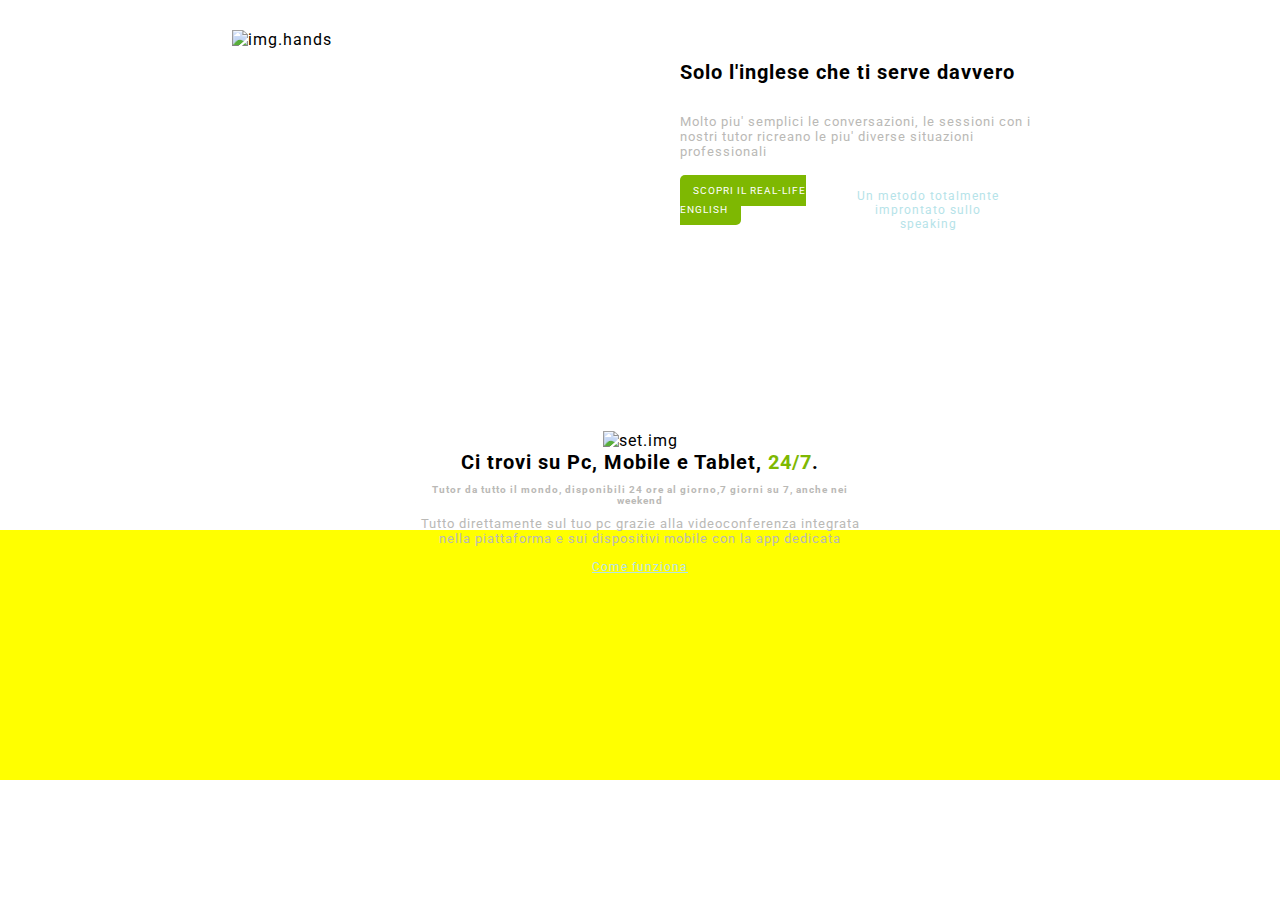
==== bonus/index.html @ 89aab3e5 "creazione prima parte main del bonus" ====
<!DOCTYPE html>
<html lang="en">
    <head>
        <meta charset="UTF-8">
        <meta http-equiv="X-UA-Compatible" content="IE=edge">
        <meta name="viewport" content="width=device-width, initial-scale=1.0">
        <link rel="preconnect" href="https://fonts.gstatic.com">
        <link href="https://fonts.googleapis.com/css2?family=Roboto:wght@400;700&display=swap" rel="stylesheet">
        <link rel="stylesheet" href="css/style.css">
        <title>Fluentify Bonus</title>
    </head>
    <body>
        <!-- main -->
        <main>
            <div class="container">
                <!-- top del main -->
                    <section id="first-section">
                        <div id="fs-top" class="clearfix">
                            <div class="float-left ">
                                <img src="img/shakehands.svg" alt="img.hands">
                            </div>
                            <div class="float-left ">
                                <h2 id="fs-title">Solo l'inglese che ti serve davvero</h2>
                                <p>Molto piu' semplici le conversazioni, le sessioni con i nostri tutor ricreano le piu' diverse situazioni professionali</p>
                                <div class="clearfix">
                                    <div class="float-left w45 ">
                                        <a class="btn" href="#">Scopri il real-life english</a>
                                    </div>
                                    <div class="float-left w45 ">
                                        <p class="blu-link" >Un metodo totalmente improntato sullo speaking</p>
                                    </div>
                                </div>
                            
                                
                            </div>
                        </div>
                        <div id="fs-bottom">
                            <div >
                                <img src="img/set.svg" alt="set.img">
                                <h2>Ci trovi su Pc, Mobile e Tablet, <span >24/7</span>.</h2>
                                <p id="subtitle">Tutor da tutto il mondo, disponibili 24 ore al giorno,7 giorni su 7, anche nei weekend</p>
                                <p>Tutto direttamente sul tuo pc grazie alla videoconferenza integrata nella piattaforma e sui dispositivi mobile con la app dedicata</p>
                                <a class="blu-link" href="#">Come funziona</a>
                            </div>
                        </div>
                    </section>
                <!--/ top del main -->

                <!-- centro del main -->
                <section></section>
                <!-- /centro del main -->

                <!-- bottom del main -->
                <section></section>
                <!--/ bottom del main -->
            </div>
        </main>
        <!-- /main -->

        <!-- footer -->
        <footer>
            <div class="container"></div>
        </footer>
        <!-- /footer -->
        
    </body>
</html>
---- bonus/css/style.css ----
/* common */

* {
    box-sizing: border-box;
    margin: 0;
    padding: 0;
}

body {
    font-family: 'Roboto', sans-serif;
    letter-spacing: 1px;
}

.container {
    width: 70%;
    margin: 0 auto;
}

.clearfix::after {
    content: "";
    display: table;
    clear: both;
}

.float-left{
    float: left;
}

.w45 {
    width: 45%;
}

p {
    margin: 10px 0;
    color: #BAB9B6;
    font-size: 13px;
}

.btn {
    padding: 10px 13px;
    border-radius: 5px;
    background-color: #7EB802;
    color: white;
    text-transform: uppercase;
    font-size: 10px;
    text-decoration: none;
}

#fs-top,
#fs-title {
    margin: 30px 0;
}

h2 {
    font-size: 20px;
}

.blu-link{
    font-size: 12px;
    text-align: center;
    color: #B6E3E9;
}


/* main */

#first-section {
    height: 500px;
}

#fs-top > div {
    width: 50%;
    padding: 0 40px;
}

#fs-top img {
    width: 100%;
}

#fs-top p {
    margin-bottom: 20px;
}

#fs-bottom {
    text-align: center;
    margin-top: 180px;
}

#fs-bottom > div {
    width: 50%;
    margin: 0 auto;
} 

#fs-bottom span {
    color:#7EB802 ;
}

#subtitle {
    margin: 10px 0;
    font-size: 10px;
    font-weight: 700;
}








/* footer */

footer {
    background-color: yellow;
    height: 250px;
}
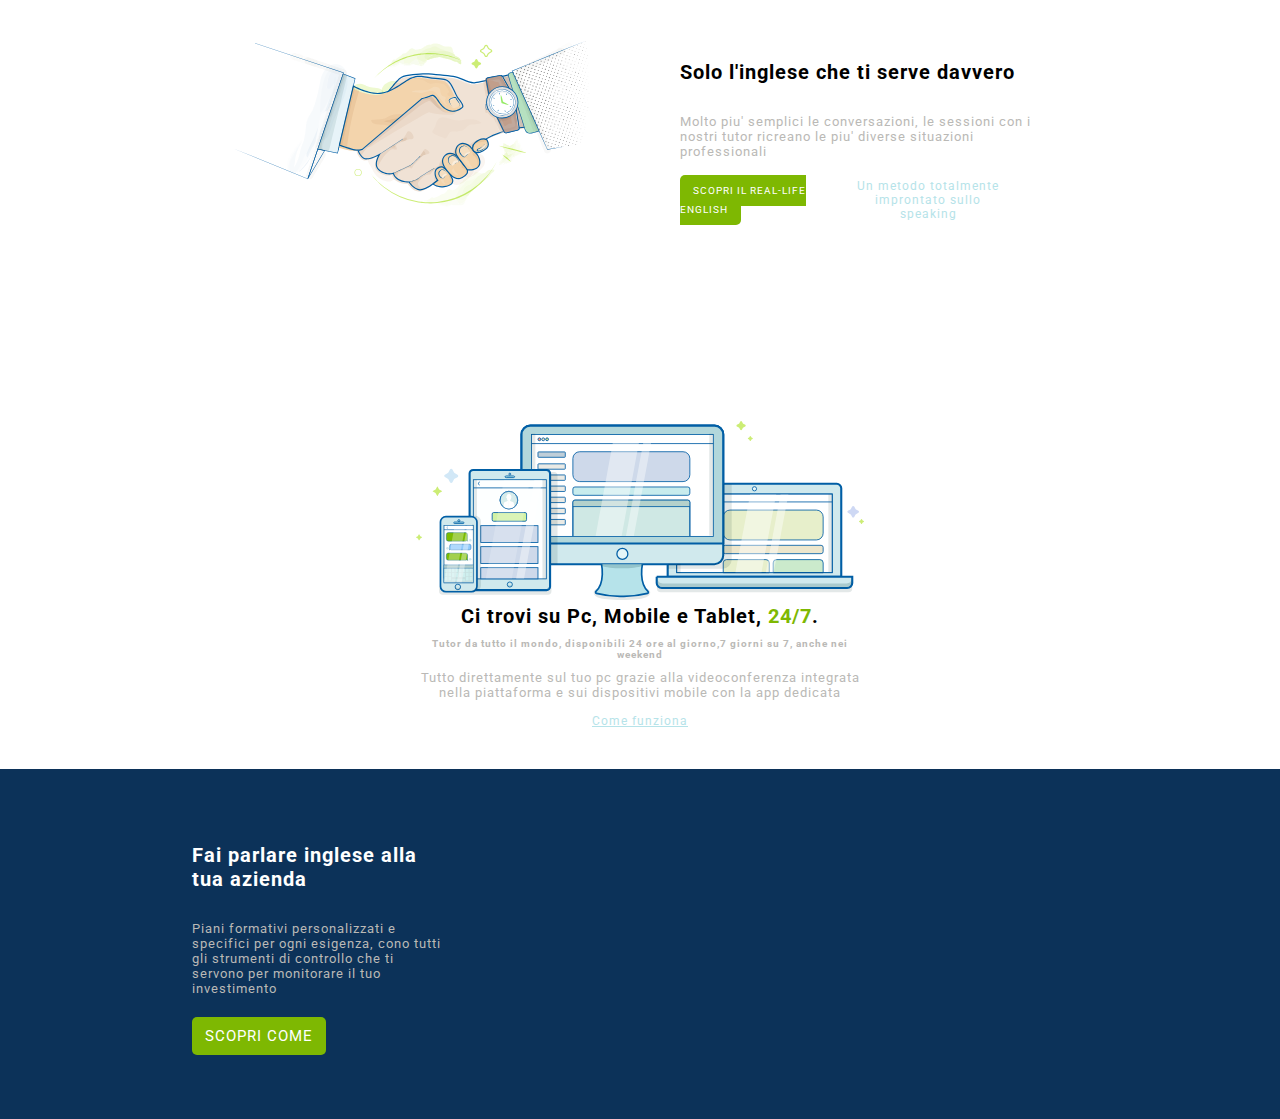
==== commit a20350c8: "completata parte blu del main" ====
--- a/bonus/index.html
+++ b/bonus/index.html
@@ -45,15 +45,26 @@
                         </div>
                     </section>
                 <!--/ top del main -->
+            </div>
 
                 <!-- centro del main -->
-                <section></section>
+                <section id="blu-section">
+                    <div class="container">
+                        <div id="blu-container">
+                            <h2 id="blu_box-title">Fai parlare inglese alla tua azienda</h2>
+                            <p id="blu_box-text">Piani formativi personalizzati e specifici per ogni esigenza, cono tutti gli strumenti di controllo che ti servono per monitorare il tuo investimento</p>
+                            <a class="btn" id="blu-section-btn" href="#">Scopri come</a>
+                        </div>
+                        
+                    </div>
+
+                </section>
                 <!-- /centro del main -->
 
                 <!-- bottom del main -->
                 <section></section>
                 <!--/ bottom del main -->
-            </div>
+            
         </main>
         <!-- /main -->
 
--- a/bonus/css/style.css
+++ b/bonus/css/style.css
@@ -30,7 +30,7 @@
     width: 45%;
 }
 
-p {
+p:not(.blu-link) {
     margin: 10px 0;
     color: #BAB9B6;
     font-size: 13px;
@@ -61,12 +61,7 @@
     color: #B6E3E9;
 }
 
-
 /* main */
-
-#first-section {
-    height: 500px;
-}
 
 #fs-top > div {
     width: 50%;
@@ -101,6 +96,33 @@
     font-weight: 700;
 }
 
+#blu-section {
+    height: 350px;
+    margin-top: 40px;
+    padding: 30px 0;
+    position: relative;
+    background-color: #0C3259;
+   
+}
+
+#blu-container {
+    width: 20%;
+    position: absolute;
+    top: 50%;
+    transform: translateY(-50%); 
+}
+
+#blu-section-btn {
+    font-size: 15px;
+}
+
+#blu_box-title {
+    color: white;
+}
+
+#blu_box-text {
+    margin: 30px 0;
+}
 
 
 
@@ -110,7 +132,3 @@
 
 /* footer */
 
-footer {
-    background-color: yellow;
-    height: 250px;
-}
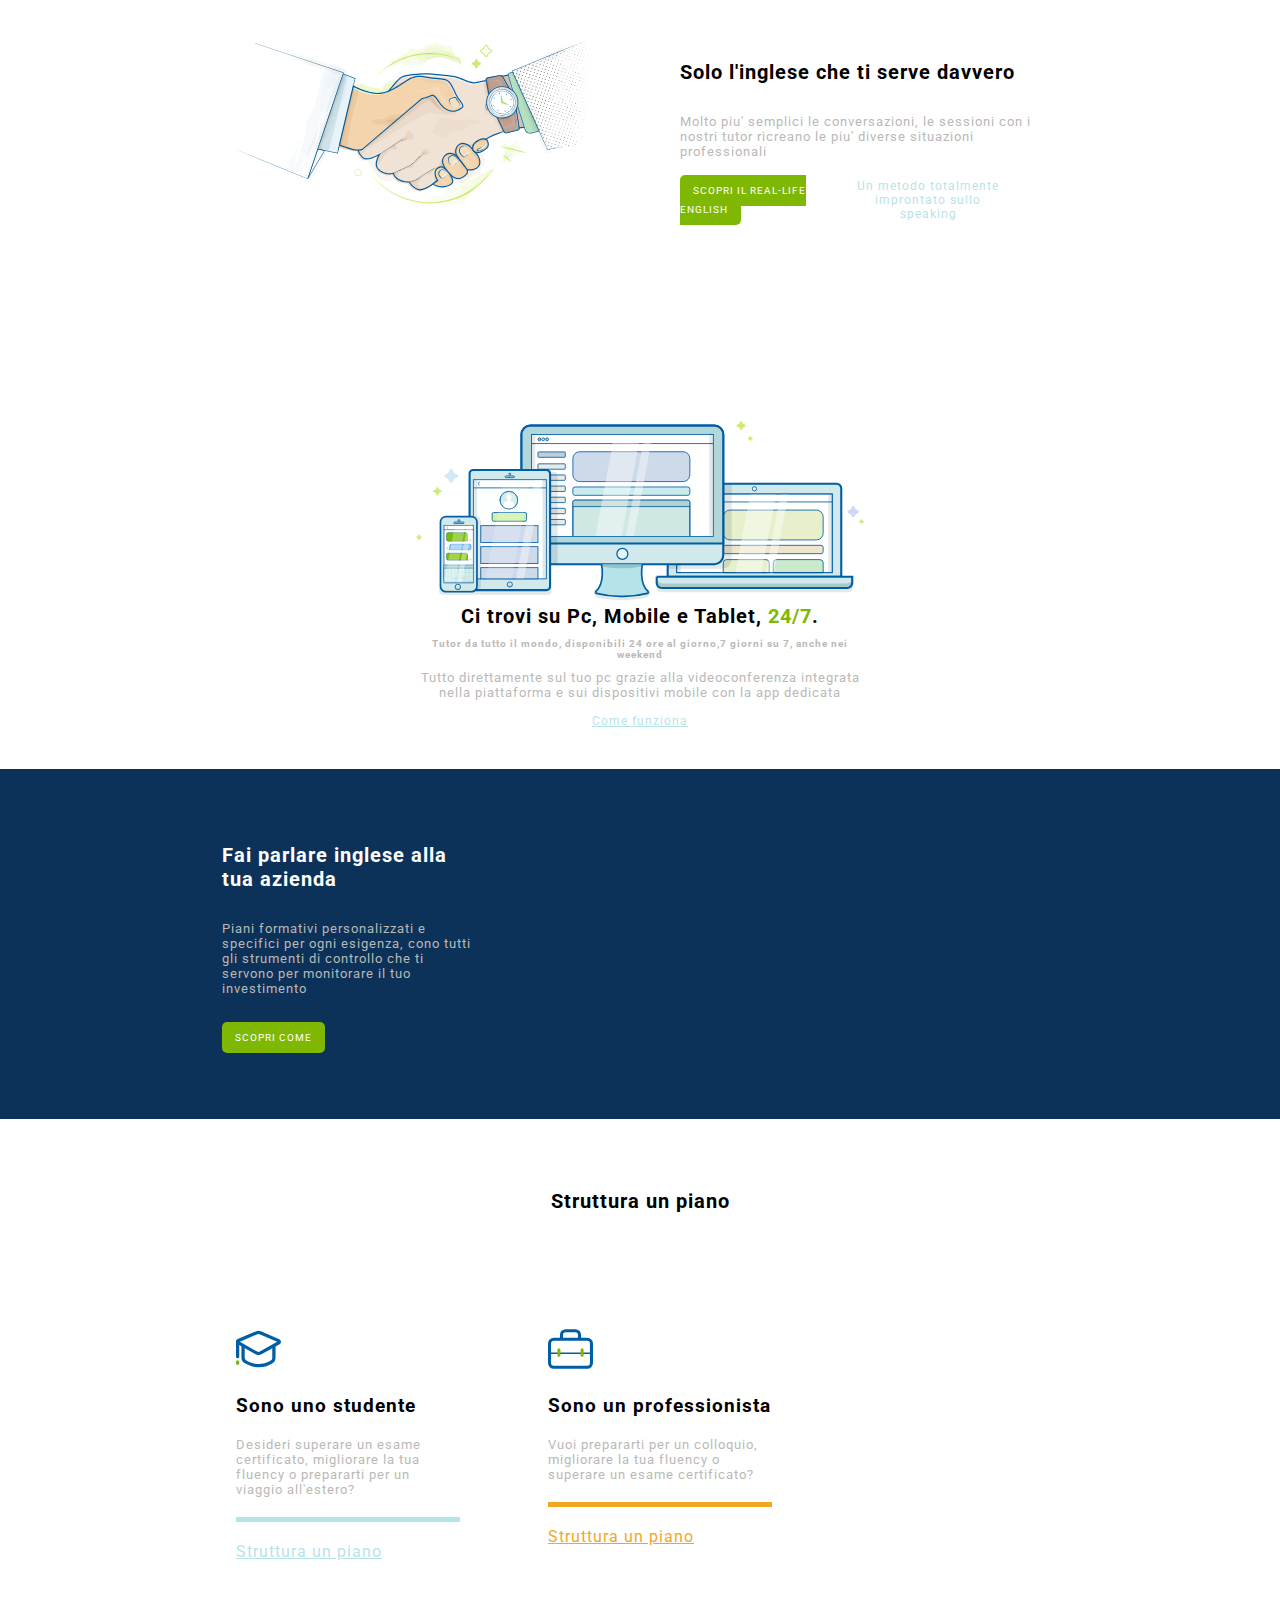
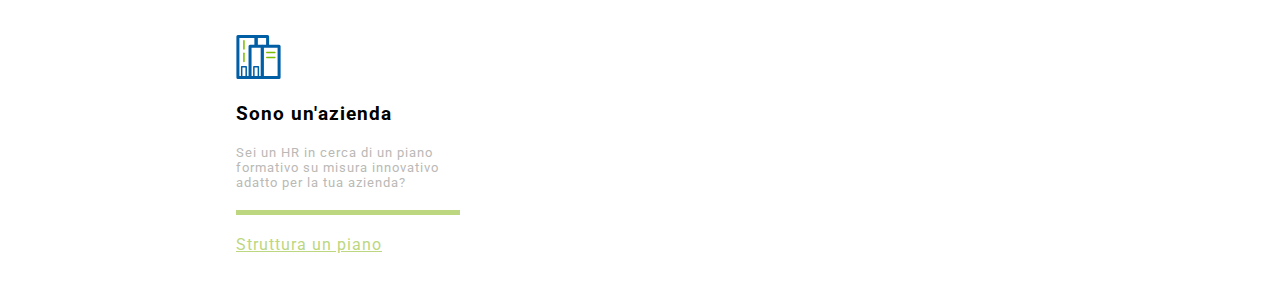
==== commit 757c38f0: "completato main" ====
--- a/bonus/index.html
+++ b/bonus/index.html
@@ -62,7 +62,33 @@
                 <!-- /centro del main -->
 
                 <!-- bottom del main -->
-                <section></section>
+                <div class="container">
+                    <section id="bottom-section" class="clearfix">
+                        <div id="container-bs-title">
+                            <h2 id="bs-title">Struttura un piano</h2>
+                        </div>
+                        <aside class="float-left col">
+                            <img class="icon" src="img/student.svg" alt="student">
+                            <h3>Sono uno studente</h3>
+                            <p id="border-blu">Desideri superare un esame certificato, migliorare la tua fluency o prepararti per un viaggio all'estero?
+                            </p>
+                            <a id="link-blu" class="colored-link" href="#">Struttura un piano</a>
+                        </aside>
+                        <div class="float-left col">
+                            <img src="img/worker.svg" alt="worker" class="icon">
+                            <h3>Sono un professionista</h3>
+                            <p id="border-orange">Vuoi prepararti per un colloquio, migliorare la tua fluency o superare un esame certificato?</p>
+                            <a id="link-orange" class="colored-link" href="#">Struttura un piano</a>
+                        </div>
+                        <aside class="float-left col">
+                            <img src="img/business.svg" alt="business" class="icon">
+                            <h3>Sono un'azienda</h3>
+                            <p id="border-green">Sei un HR in cerca di un piano formativo su misura innovativo adatto per la tua azienda?</p>
+                            <a id="link-green" class="colored-link" href="#">Struttura un piano</a>
+                        </aside>
+
+                    </section>
+                </div>
                 <!--/ bottom del main -->
             
         </main>
--- a/bonus/css/style.css
+++ b/bonus/css/style.css
@@ -61,6 +61,26 @@
     color: #B6E3E9;
 }
 
+.col {
+    width: 25%;
+    height: 220px;
+    margin: 44px;
+}
+
+.icon {
+    width: 20%;
+    height: 20%;
+}
+
+h3 {
+    margin: 20px 0;
+}
+
+#bottom-section p {
+    padding-bottom: 20px;
+    margin-bottom: 20px;
+}
+
 /* main */
 
 #fs-top > div {
@@ -107,13 +127,10 @@
 
 #blu-container {
     width: 20%;
+    margin-left: 30px;
     position: absolute;
     top: 50%;
     transform: translateY(-50%); 
-}
-
-#blu-section-btn {
-    font-size: 15px;
 }
 
 #blu_box-title {
@@ -124,6 +141,46 @@
     margin: 30px 0;
 }
 
+#bottom-section {
+    height: 500px;
+}
+
+
+#container-bs-title {
+    text-align: center;
+}
+
+#bs-title {
+    margin: 70px 0;
+}
+
+#border-blu {
+    border-bottom: 5px solid #B6E3E9 ;
+}
+
+#border-orange {
+    border-bottom: 5px solid #F1A71F;
+}
+
+#border-green {
+    border-bottom: 5px solid #BCD77F;
+}
+
+#link-blu {
+    color:#B6E3E9;
+}
+
+#link-orange {
+    color:#F1A71F;
+}
+
+#link-green {
+    color: #BCD77F;
+
+}
+
+
+
 
 
 
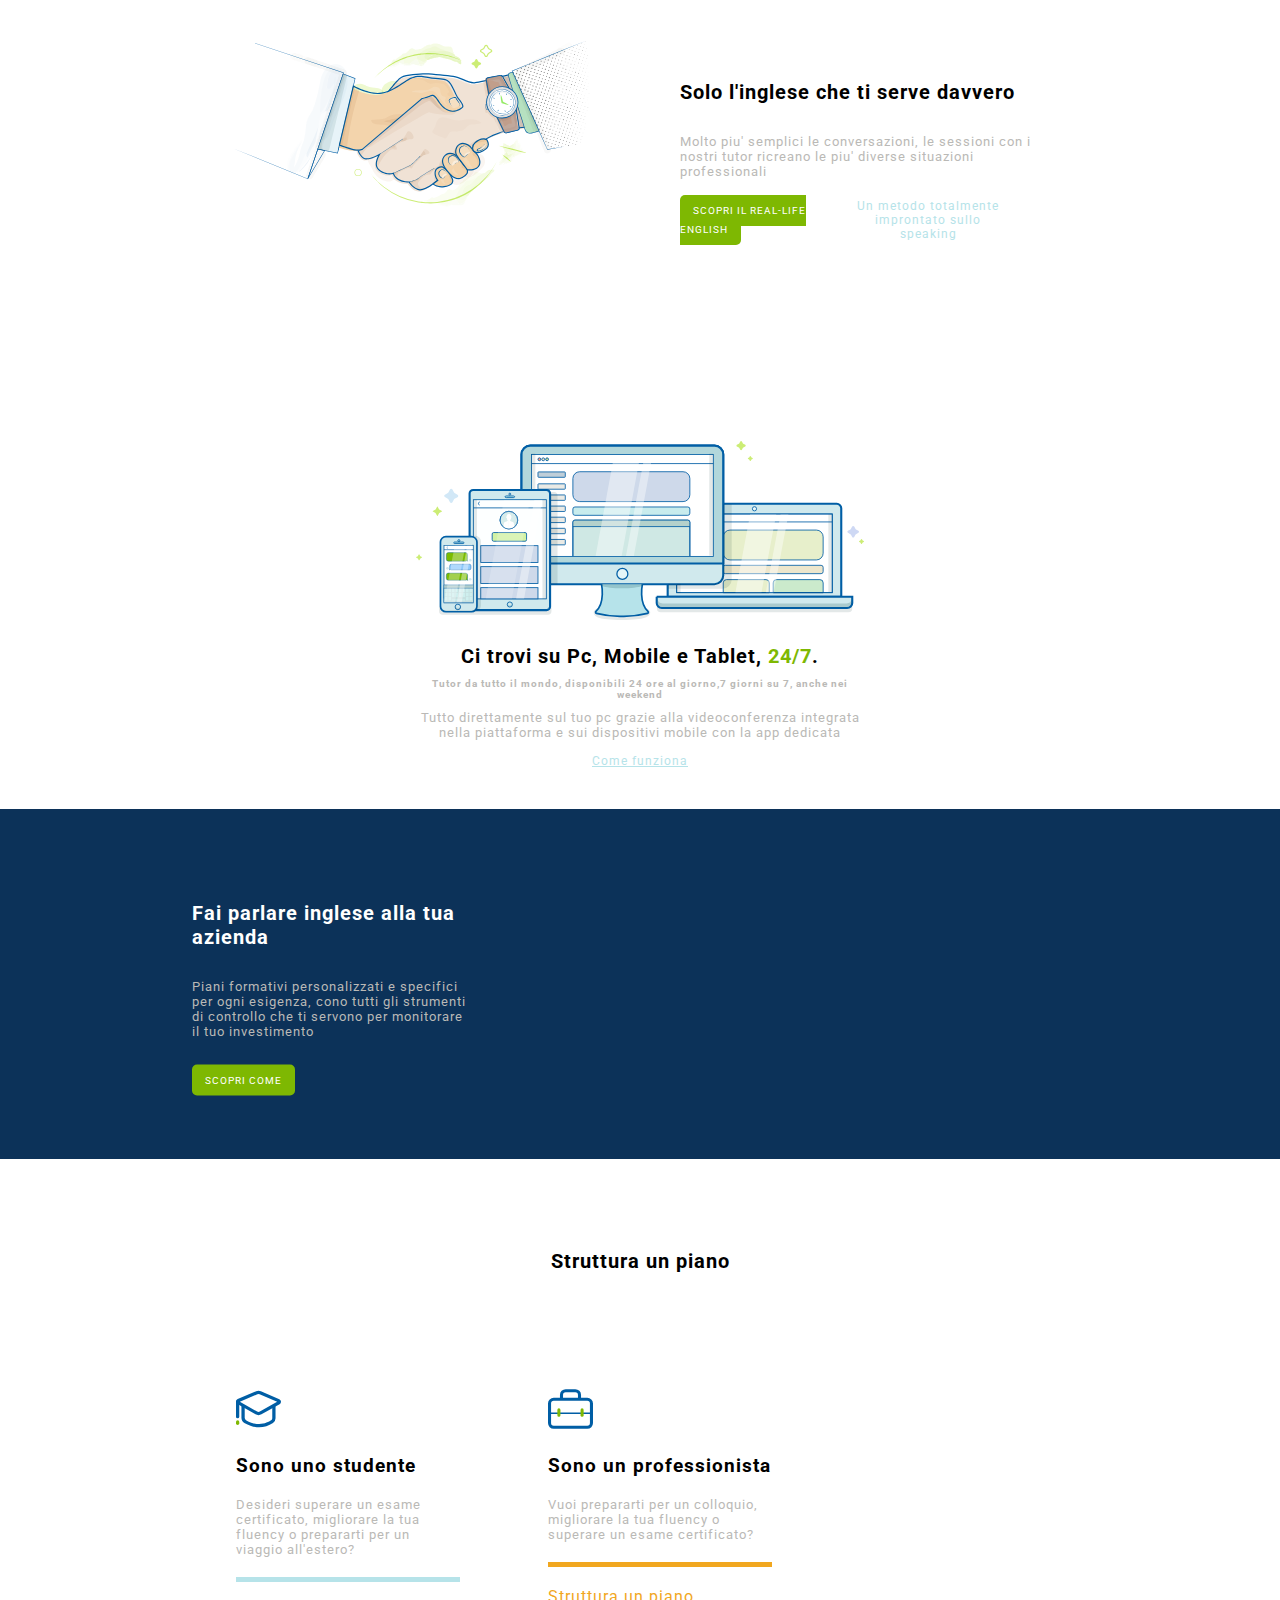
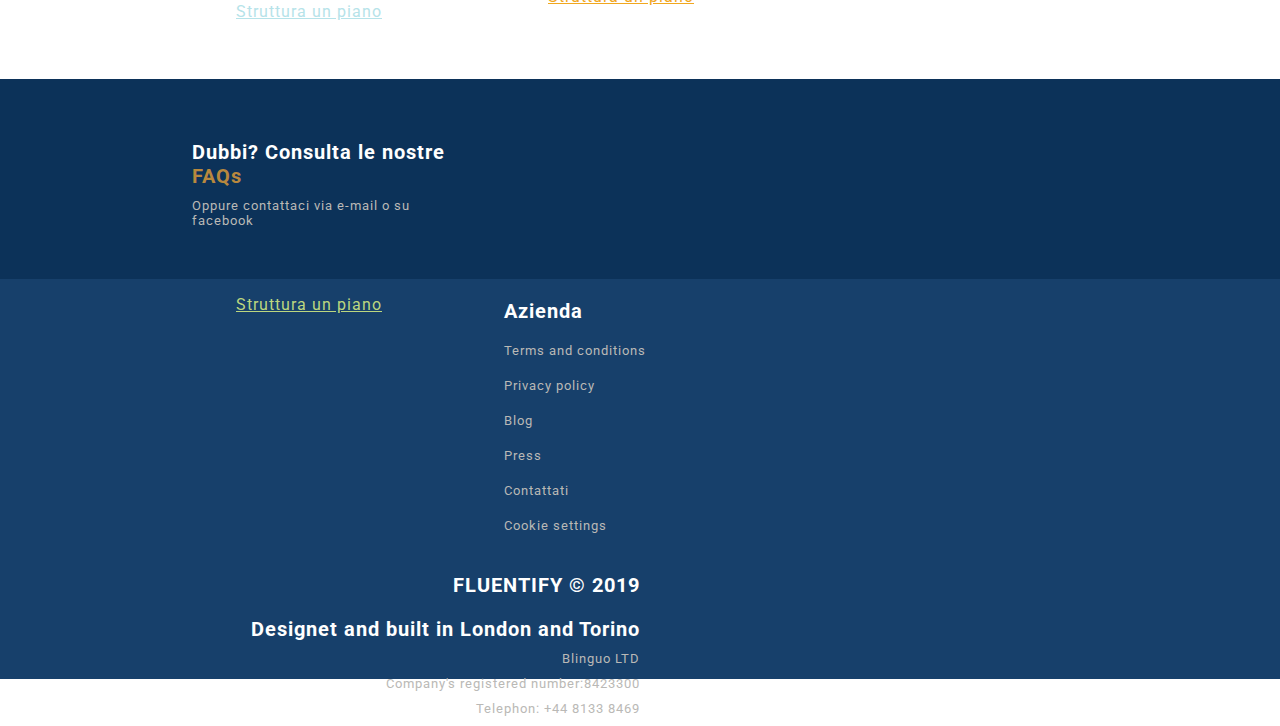
==== commit 05993dce: "completato footer ed esercizio" ====
--- a/bonus/index.html
+++ b/bonus/index.html
@@ -50,7 +50,7 @@
                 <!-- centro del main -->
                 <section id="blu-section">
                     <div class="container">
-                        <div id="blu-container">
+                        <div class="blu-container">
                             <h2 id="blu_box-title">Fai parlare inglese alla tua azienda</h2>
                             <p id="blu_box-text">Piani formativi personalizzati e specifici per ogni esigenza, cono tutti gli strumenti di controllo che ti servono per monitorare il tuo investimento</p>
                             <a class="btn" id="blu-section-btn" href="#">Scopri come</a>
@@ -96,7 +96,50 @@
 
         <!-- footer -->
         <footer>
-            <div class="container"></div>
+            <section id="blu-footer">
+                <div class="container">
+                    <div class="blu-container">
+                        <h2>Dubbi? Consulta le nostre <span id="faq">FAQs</span></h2>
+                        <p>Oppure contattaci via e-mail o su facebook</p>
+                    </div>
+                </div>
+            </section>
+            <section id="light-blu-footer">
+                <div class="container clearfix">
+                    <div class="float-left footer-col">
+                        <h2 >Azienda</h2>
+                        <ul>
+                            <li>
+                                <p>Terms and conditions</p>
+                            </li>
+                            <li>
+                                <p>Privacy policy</p>
+                            </li>
+                            <li>
+                                <p>Blog</p>
+                            </li>
+                            <li>
+                                <p>Press</p>
+                            </li>
+                            <li>
+                                <p>Contattati</p>
+                            </li>
+                            <li>
+                                <p>Cookie settings</p>
+                            </li>
+                        
+                        </ul>
+                    </div>
+                    <div id="footer-col-right" class="float-left footer-col">
+                        <h2>FLUENTIFY <span>&copy;</span> 2019</h2>
+                        <h2>Designet and built in London and Torino</h2>
+                        <p>Blinguo LTD</p>
+                        <p>Company's registered number:8423300</p>
+                        <p>Telephon: <span>&plus;</span>44 8133 8469</p>
+
+                    </div>
+                </div>
+            </section>
         </footer>
         <!-- /footer -->
         
--- a/bonus/css/style.css
+++ b/bonus/css/style.css
@@ -50,8 +50,8 @@
 #fs-title {
     margin: 30px 0;
 }
-
 h2 {
+    padding-top: 20px;
     font-size: 20px;
 }
 
@@ -61,6 +61,13 @@
     color: #B6E3E9;
 }
 
+.blu-container {
+    width: 22%;
+    position: absolute;
+    top: 50%;
+    transform: translateY(-50%); 
+}
+
 .col {
     width: 25%;
     height: 220px;
@@ -79,6 +86,10 @@
 #bottom-section p {
     padding-bottom: 20px;
     margin-bottom: 20px;
+}
+
+.footer-col {
+    width: 50%;
 }
 
 /* main */
@@ -125,14 +136,6 @@
    
 }
 
-#blu-container {
-    width: 20%;
-    margin-left: 30px;
-    position: absolute;
-    top: 50%;
-    transform: translateY(-50%); 
-}
-
 #blu_box-title {
     color: white;
 }
@@ -142,7 +145,7 @@
 }
 
 #bottom-section {
-    height: 500px;
+    height: 450px;
 }
 
 
@@ -179,13 +182,32 @@
 
 }
 
-
-
-
-
-
-
-
-
 /* footer */
 
+footer {
+    color: white;
+}
+
+#blu-footer {
+    height: 200px;
+    position: relative;
+    background-color: #0C3259;
+}
+
+#light-blu-footer {
+    height: 400px;
+    background-color: #17406B;
+}
+
+#faq {
+    color: #B8883E;
+}
+
+li {
+    margin: 20px 0;
+    list-style: none;
+}
+
+#footer-col-right {
+    text-align: right;
+}